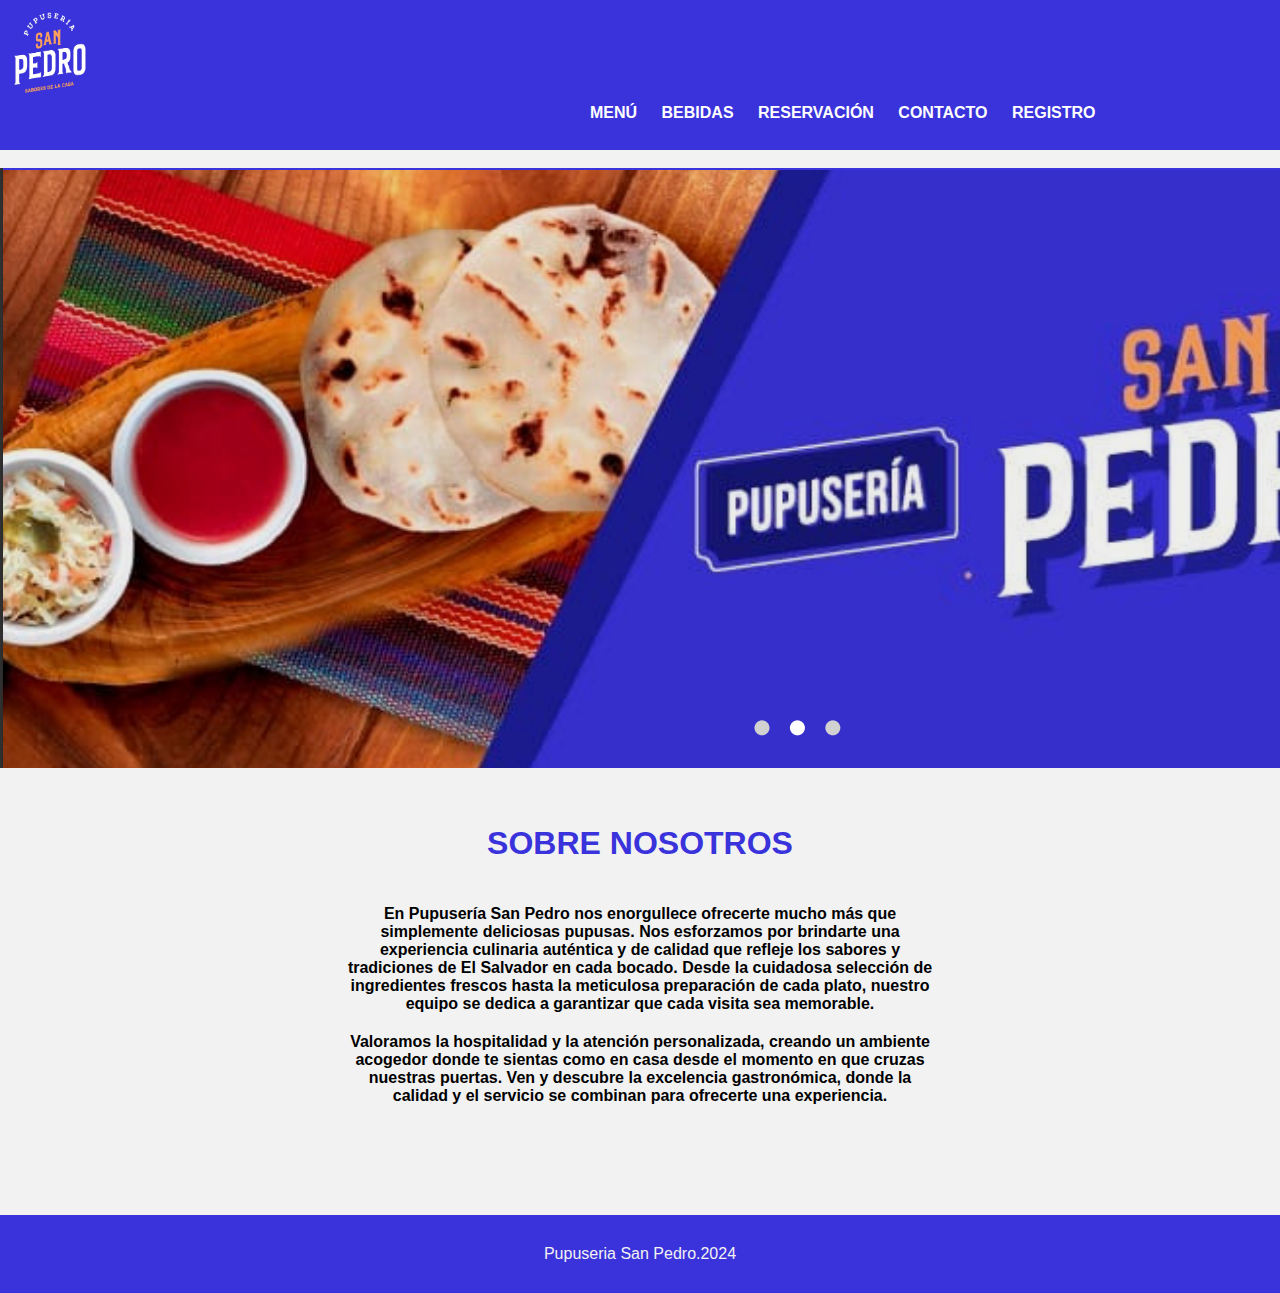
==== index.html @ 76543edd "Update index.html" ====
<!DOCTYPE html>
<html lang="en">
<head>
	<meta charset="UTF-8">
	<meta http-equiv="X-UA-Compatible"content="IE=edge">
	<meta name="viewport"content="width=device-width,initial-scale=1.0">
	<link rel="stylesheet" href="css/style.css">
	<title>Sobre nosotros</title>
</head>
<body>
<main>
		<header>
			<div>
			<a href="file:///C:/Users/adria/OneDrive/Desktop/pagina%20web%20pupuseria%20san%20pedro/Sobre%20nosotros/sobre%20nosotros.html#">
			<img src="img/logo san pedro.jpg" class="logo">
			</a>	
			</div>
			<div id="pupuseria san pedro intro">
				<div id="barra_menu">
					<ul id="menu">
						<li class="current">  
						<li><a href="parte de menu-platilos/estructura base san pedro.html">MENÚ</a></li>
						<li><a href="file:///C:/Users/adria/OneDrive/Desktop/pagina%20web%20pupuseria%20san%20pedro/bebidas/pagida%20de%20bebidas.html">BEBIDAS</a></li>
						<li><a href="#">RESERVACIÓN</a></li>
						<li><a href="file:///C:/Users/adria/OneDrive/Desktop/pagina%20web%20pupuseria%20san%20pedro/reservacion/pagina%20de%20reservaciones.html">CONTACTO</a></li>
						<li><a href="file:///C:/Users/adria/OneDrive/Desktop/pagina%20web%20pupuseria%20san%20pedro/registro/pagina%20de%20resigtro.html">REGISTRO</a></li>
					</ul>

			   </div>

		</header>
		<br>
		<img src="img/imagen de entrada.png">

		
	<section>


	<article>
	
			<h3>SOBRE NOSOTROS</h3>
			<p class="parrafo1">En Pupusería San Pedro nos enorgullece ofrecerte mucho más que 
             simplemente deliciosas pupusas. Nos esforzamos por brindarte una 
             experiencia culinaria auténtica y de calidad que refleje los sabores y 
             tradiciones de El Salvador en cada bocado. Desde la cuidadosa 
             selección de ingredientes frescos hasta la meticulosa preparación 
             de cada plato, nuestro equipo se dedica a garantizar que cada visita 
               sea memorable.</p>


            <p class="parrafo2">Valoramos la hospitalidad y la atención personalizada, creando un 
             ambiente acogedor donde te sientas como en casa desde el 
             momento en que cruzas nuestras puertas. Ven y descubre la 
             excelencia gastronómica, donde la calidad y el servicio se combinan 
             para ofrecerte una experiencia.</p>

		</article>

	</section>
	<footer>
		<div>
			Pupuseria San Pedro.2024
		</div>
	</footer>	



	</main>

</body>
</html>
---- css/style.css ----
*{                                     
	margin: 0;
	padding: 0;
}


body{
	font-family: "Poppins", sans-serif;         /*Aqui se empieza a poner parametros para Body*/
	font-style: regular;
	text-align: justify;
	background-color: #F2F2F2;
	color: #83A603
	
}

header{                                        /*Aqui se empieza a poner parametros para el Header*/
	height: 150px;                                  
	width: 1920px;
	position: relative;
	background-color: #3a33db;	
}

.logo{
	width: 100px;
  height: 100px;
}

ul#menu li{                                /*Aqui se modifica los parametro dle contenido dentro de la barra de menú*/
	padding: 0  20px 0 0px;                   
	list-style: none;
	margin: 0 0 0 0;
	display: inline;
	background: transparent;
	color: white;
	font-weight: 700;


}	

#barra_menu{                     /*Aqui se modifica el posicionamiento de la barra de menú */
	width: 600px;
	height: 40px;
	float: center;
	margin: 0 auto;
	position: center;
	padding-right: 180px;



ul#menu li.current a{                  /*Se aplico un efecto cambio de color cuando el cursor pasa sobre el texto*/
	color: #A6633C;
	text-shadow: none;

}

a, a:hover{                             /*Aqui se aplica el efecto de hover a la barra de menú*/
	color: white;
	text-decoration: none;
}

ul#menu li:hover a{                  
	color: #ffa15a;
	text-shadow: none;
}



/*apartir de abajo se colocan las partes que se modificarian en cada pagina*/


} 

h3{                             /*Subtitulo de "presentacíón de menú"*/
	text-align: center;
	font-size: 2rem;
	padding-top:43px ;
	padding-bottom: 43px;
	color: #3a33db;
}

p{
	font-weight: 700;
	color: black;
	text-align: center;

}

article{
  width: 600px; 
  margin: 10px auto;
}

section{
	padding-bottom: 100px;
}

p.parrafo1{                    /*aqui tuve que poner los parrafos un class, debido a que era  mas facil de manipular*/
	color: black;
}

p.parrafo2{
	padding-top: 20px;
}


footer div{                      /*Se aplican los parametros de footer*/
    padding-top: 30px;
    padding-bottom: 30px;
	background-color: #3a33db;
	text-align: center;
	color: #F2F2F2;
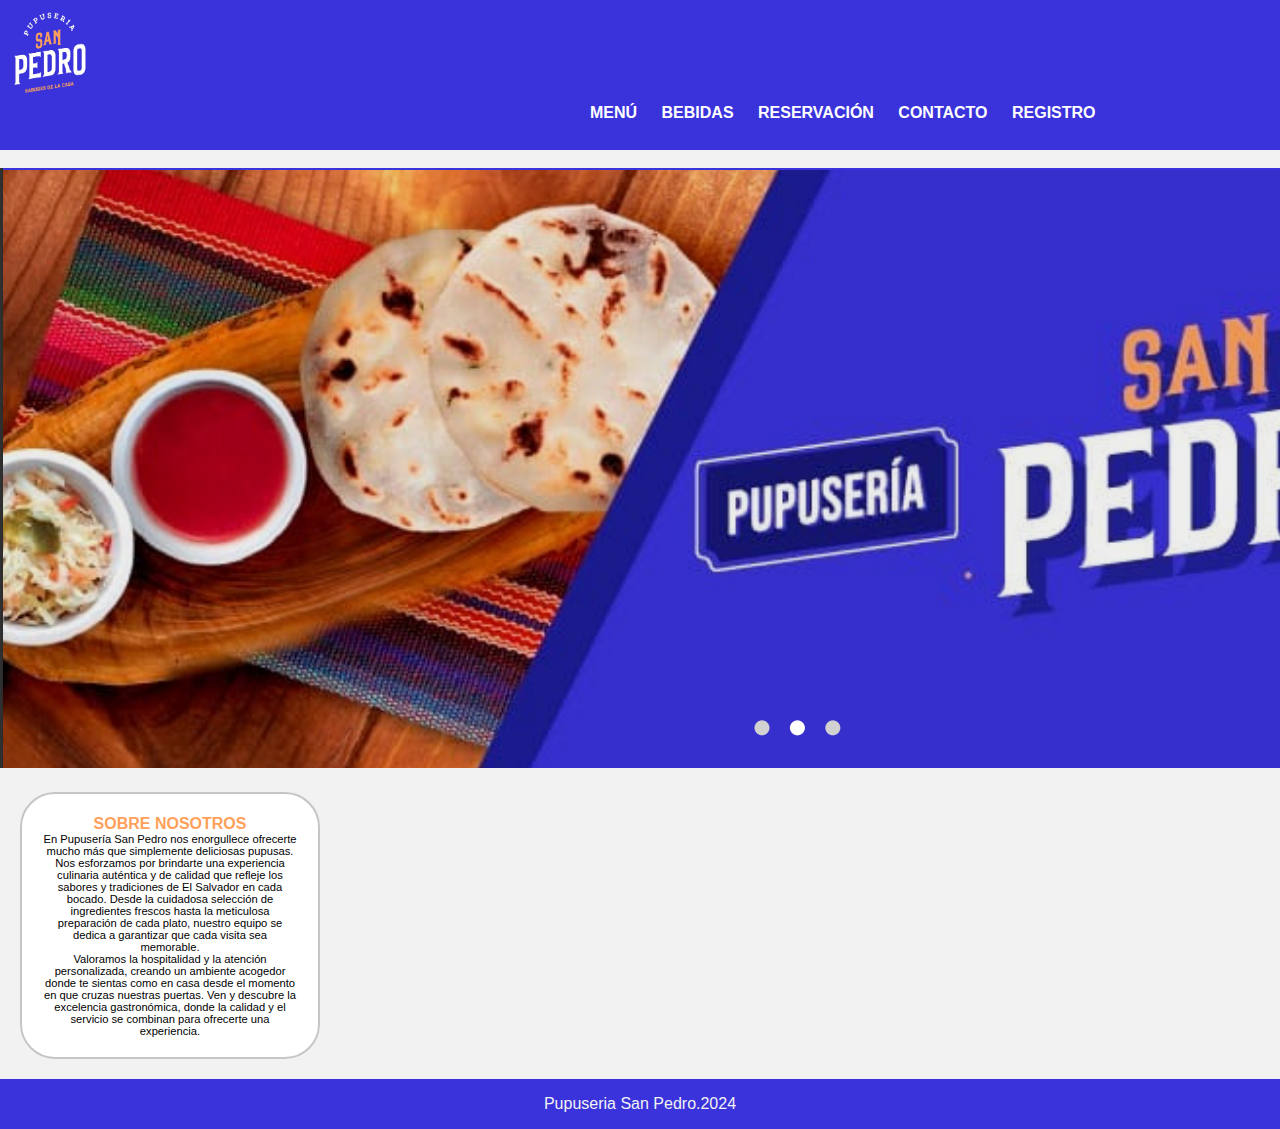
==== commit e13da78e: "Update index.html" ====
--- a/index.html
+++ b/index.html
@@ -20,7 +20,7 @@
 					<ul id="menu">
 						<li class="current">  
 						<li><a href="parte de menu-platilos/estructura base san pedro.html">MENÚ</a></li>
-						<li><a href="file:///C:/Users/adria/OneDrive/Desktop/pagina%20web%20pupuseria%20san%20pedro/bebidas/pagida%20de%20bebidas.html">BEBIDAS</a></li>
+						<li><a href="bebidas/pagida de bebidas.html">BEBIDAS</a></li>
 						<li><a href="#">RESERVACIÓN</a></li>
 						<li><a href="file:///C:/Users/adria/OneDrive/Desktop/pagina%20web%20pupuseria%20san%20pedro/reservacion/pagina%20de%20reservaciones.html">CONTACTO</a></li>
 						<li><a href="file:///C:/Users/adria/OneDrive/Desktop/pagina%20web%20pupuseria%20san%20pedro/registro/pagina%20de%20resigtro.html">REGISTRO</a></li>
--- a/css/style.css
+++ b/css/style.css
@@ -64,13 +64,12 @@
 }
 
 
-
 /*apartir de abajo se colocan las partes que se modificarian en cada pagina*/
 
 
 } 
 
-h3{                             /*Subtitulo de "presentacíón de menú"*/
+h2{                             /*Subtitulo de "presentacíón de menú"*/
 	text-align: center;
 	font-size: 2rem;
 	padding-top:43px ;
@@ -78,35 +77,77 @@
 	color: #3a33db;
 }
 
-p{
-	font-weight: 700;
+section{                         /*Se aplica los parametros para section*/ 
+	display: grid;
+	grid-template-columns: repeat(3, 1fr);
+	grid-gap: 20px;
+  justify-content: center;
+	overflow: hidden;
+}
+
+
+p{                             /*Los cambios tipograficos para los parrafos dento de los articles*/ 
+	font-style: normal;
 	color: black;
-	text-align: center;
+	
+}
+
+article {                            /*Se aplica los parametros para section*/                
+  width: 300px; 
+  margin: 10px auto;
+
 
 }
 
-article{
-  width: 600px; 
-  margin: 10px auto;
+section article{                   /*Se modifican los recuadros y espacios para los cuadros que estaran los textos e imagenes*/
+	font-size: 0.7rem;
+	float: right;
+	overflow: hidden;
+	border: 2px solid #C6C6C6;
+	border-radius: 35px;
+	padding: 5%;
+	box-sizing: border-box;
+	overflow: hidden;
+	text-align: center;
+	margin: 20px ;
+	background-color: white;
+
+
 }
 
-section{
-	padding-bottom: 100px;
-}
-
-p.parrafo1{                    /*aqui tuve que poner los parrafos un class, debido a que era  mas facil de manipular*/
-	color: black;
-}
-
-p.parrafo2{
-	padding-top: 20px;
+section article img{          /*cambios de parametros de las imagens que estan adentro de los article*/ 
+	height: 180px;
+	max-width: 80%;
+	float: center;
+	overflow: hidden;
+	display: block;
+	overflow: hidden;
+	margin: 5px auto;
 }
 
 
+h3{                            /*Modificacione para los subtitulos de las imagenes de las pupusas*/
+	text-align: center;
+	font-style: normal;
+	font-size: 1rem;
+	color: #ffa15a;
+}
+
 footer div{                      /*Se aplican los parametros de footer*/
-    padding-top: 30px;
-    padding-bottom: 30px;
+	padding-top: 1rem;
+	padding-bottom: 1rem;
 	background-color: #3a33db;
 	text-align: center;
 	color: #F2F2F2;
 
+
+
+
+
+
+
+
+
+
+
+
